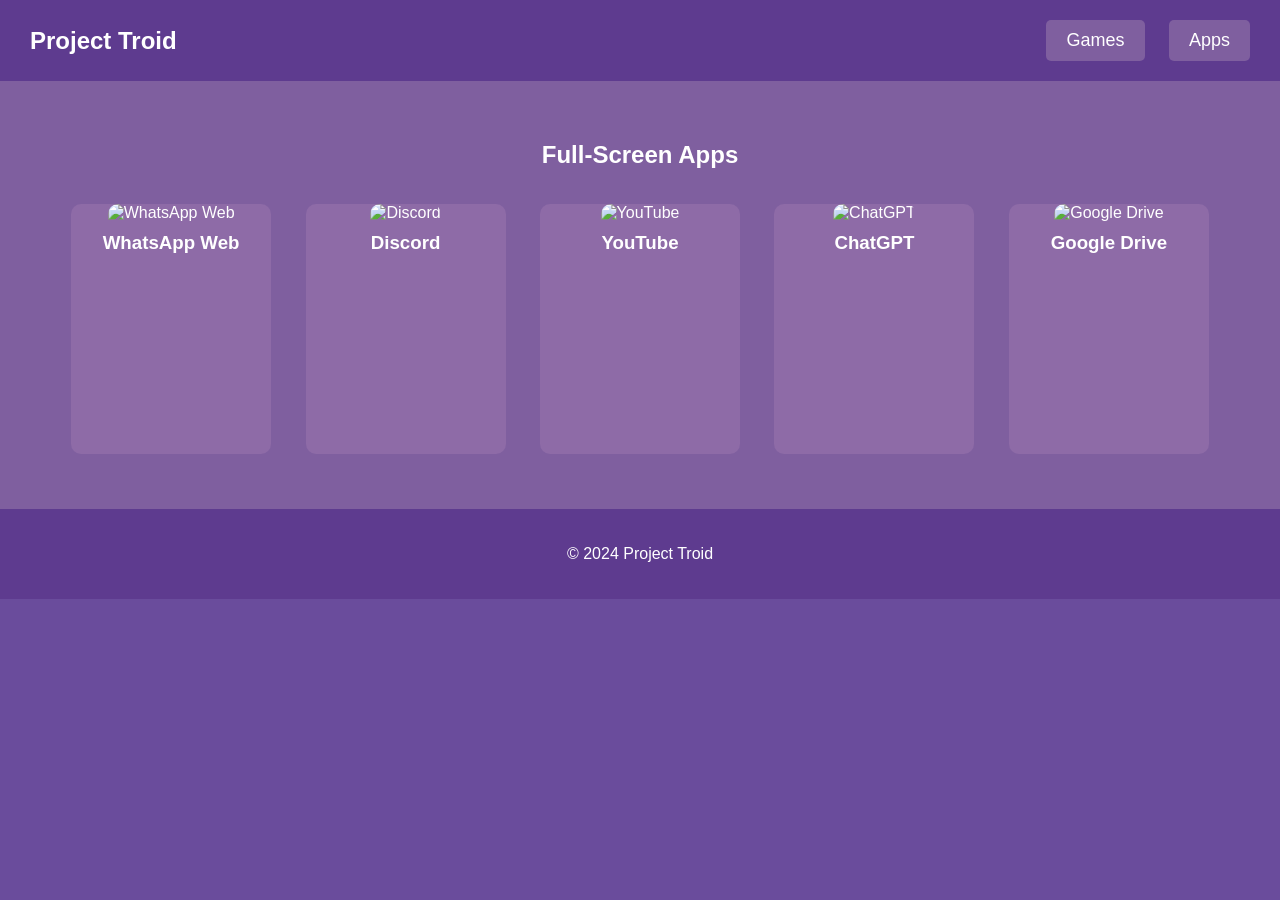
==== apps.html @ de3be922 "Create task titles for a task management system (69b1dd3733f4fe208939e3fa)" ====
<!DOCTYPE html>
<html lang="en">
<head>
    <meta charset="UTF-8">
    <meta name="viewport" content="width=device-width, initial-scale=1.0">
    <title>Project Troid - Apps</title>
    <style>
        body {
            font-family: Arial, sans-serif;
            margin: 0;
            padding: 0;
            background-color: #6a4c9c;
            color: white;
        }
        header {
            background-color: #5e3b8f;
            color: white;
            padding: 20px 30px;
            display: flex;
            justify-content: space-between;
            align-items: center;
        }
        header h1 {
            margin: 0;
            font-size: 24px;
        }
        header button {
            background-color: #7f5f9f;
            border: none;
            padding: 10px 20px;
            color: white;
            font-size: 18px;
            cursor: pointer;
            border-radius: 5px;
            margin-left: 20px;
        }
        header button:hover {
            background-color: #9b6fcf;
        }
        .section {
            padding: 40px;
            text-align: center;
            background-color: #7f5f9f;
        }
        .app-card {
            display: inline-block;
            width: 200px;
            height: 250px;
            background-color: #8e6ba7;
            margin: 15px;
            border-radius: 10px;
            cursor: pointer;
            color: white;
            text-align: center;
        }
        .app-card img {
            width: 100%;
            height: 160px;
            border-radius: 10px 10px 0 0;
        }
        .app-card h3 {
            margin-top: 10px;
        }
        footer {
            background-color: #5e3b8f;
            color: white;
            text-align: center;
            padding: 20px 0;
        }
        iframe.fullscreen {
            position: fixed;
            top: 0;
            left: 0;
            width: 100%;
            height: 100%;
            border: none;
            z-index: 1000;
        }
    </style>
    <script>
        function openFullscreen(url) {
            const iframe = document.createElement('iframe');
            iframe.src = url;
            iframe.className = 'fullscreen';
            iframe.setAttribute('allowfullscreen', '');
            document.body.appendChild(iframe);

            iframe.onclick = () => {
                iframe.remove(); // closes iframe on click, delete if not wanted
            };
        }
    </script>
</head>
<body>
    <header>
        <h1>Project Troid</h1>
        <nav>
            <button onclick="location.href='index.html'">Games</button>
            <button onclick="location.href='apps.html'">Apps</button>
        </nav>
    </header>
    <div class="section">
        <h2>Full-Screen Apps</h2>
        <div class="app-card" onclick="openFullscreen('https://web.whatsapp.com/')">
            <img src="https://via.placeholder.com/200x160" alt="WhatsApp Web">
            <h3>WhatsApp Web</h3>
        </div>
        <div class="app-card" onclick="openFullscreen('https://discord.com/app')">
            <img src="https://via.placeholder.com/200x160" alt="Discord">
            <h3>Discord</h3>
        </div>
        <div class="app-card" onclick="openFullscreen('https://www.youtube.com/')">
            <img src="https://via.placeholder.com/200x160" alt="YouTube">
            <h3>YouTube</h3>
        </div>
        <div class="app-card" onclick="openFullscreen('https://www.openai.com/chatgpt')">
            <img src="https://via.placeholder.com/200x160" alt="ChatGPT">
            <h3>ChatGPT</h3>
        </div>
        <div class="app-card" onclick="openFullscreen('https://www.google.com/drive/')">
            <img src="https://via.placeholder.com/200x160" alt="Google Drive">
            <h3>Google Drive</h3>
        </div>
    </div>
    <footer>
        <p>&copy; 2024 Project Troid</p>
    </footer>
</body>
</html>
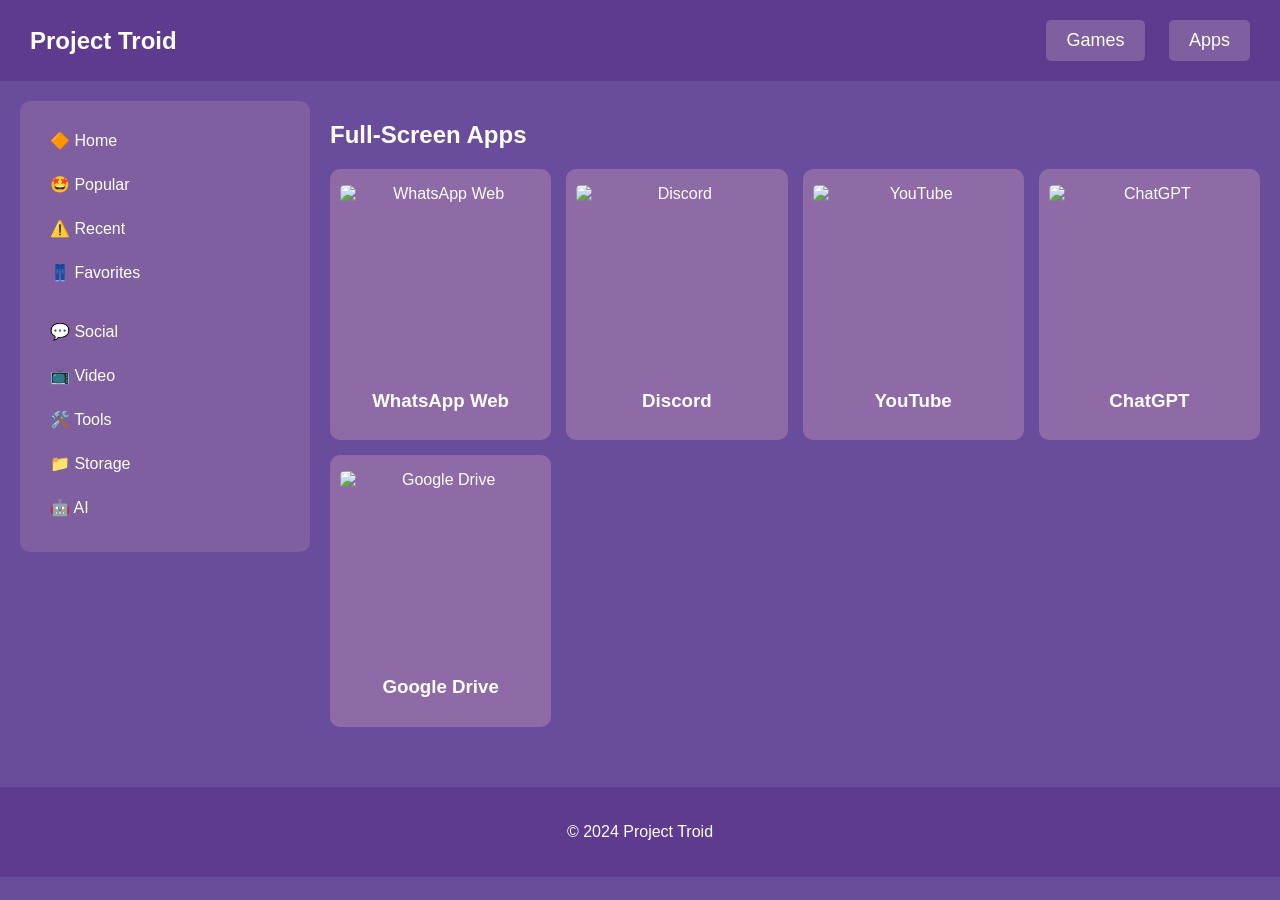
==== commit 38d13efc: "Create task titles for a task management system - Session 1 (69b1dd3733f4fe208939e3fa)" ====
--- a/apps.html
+++ b/apps.html
@@ -4,70 +4,40 @@
     <meta charset="UTF-8">
     <meta name="viewport" content="width=device-width, initial-scale=1.0">
     <title>Project Troid - Apps</title>
+    <link rel="stylesheet" href="games.css">
     <style>
-        body {
-            font-family: Arial, sans-serif;
-            margin: 0;
-            padding: 0;
-            background-color: #6a4c9c;
+        .app-grid {
+            display: grid;
+            grid-template-columns: repeat(auto-fill, minmax(200px, 1fr));
+            gap: 15px;
+        }
+        .app-card {
+            background: var(--card-bg);
+            aspect-ratio: 4 / 5;
+            display: flex;
+            flex-direction: column;
+            justify-content: flex-end;
+            align-items: center;
+            padding: 10px;
+            border-radius: 10px;
+            cursor: pointer;
+            transition: transform 0.2s;
+            text-align: center;
+            text-decoration: none;
             color: white;
         }
-        header {
-            background-color: #5e3b8f;
-            color: white;
-            padding: 20px 30px;
-            display: flex;
-            justify-content: space-between;
-            align-items: center;
-        }
-        header h1 {
-            margin: 0;
-            font-size: 24px;
-        }
-        header button {
-            background-color: #7f5f9f;
-            border: none;
-            padding: 10px 20px;
-            color: white;
-            font-size: 18px;
-            cursor: pointer;
-            border-radius: 5px;
-            margin-left: 20px;
-        }
-        header button:hover {
-            background-color: #9b6fcf;
-        }
-        .section {
-            padding: 40px;
-            text-align: center;
-            background-color: #7f5f9f;
-        }
-        .app-card {
-            display: inline-block;
-            width: 200px;
-            height: 250px;
-            background-color: #8e6ba7;
-            margin: 15px;
-            border-radius: 10px;
-            cursor: pointer;
-            color: white;
-            text-align: center;
+        .app-card:hover {
+            transform: translateY(-5px);
+            background-color: var(--accent-color);
         }
         .app-card img {
             width: 100%;
-            height: 160px;
-            border-radius: 10px 10px 0 0;
+            height: 70%;
+            object-fit: cover;
+            border-radius: 5px;
+            margin-bottom: 10px;
         }
-        .app-card h3 {
-            margin-top: 10px;
-        }
-        footer {
-            background-color: #5e3b8f;
-            color: white;
-            text-align: center;
-            padding: 20px 0;
-        }
-        iframe.fullscreen {
+        .fullscreen-iframe {
             position: fixed;
             top: 0;
             left: 0;
@@ -75,19 +45,37 @@
             height: 100%;
             border: none;
             z-index: 1000;
+            background: black;
+        }
+        .close-btn {
+            position: fixed;
+            top: 20px;
+            right: 20px;
+            z-index: 1001;
+            background: rgba(0,0,0,0.5);
+            color: white;
+            border: none;
+            padding: 10px 15px;
+            border-radius: 5px;
+            cursor: pointer;
         }
     </style>
     <script>
         function openFullscreen(url) {
             const iframe = document.createElement('iframe');
             iframe.src = url;
-            iframe.className = 'fullscreen';
+            iframe.className = 'fullscreen-iframe';
             iframe.setAttribute('allowfullscreen', '');
             document.body.appendChild(iframe);
 
-            iframe.onclick = () => {
-                iframe.remove(); // closes iframe on click, delete if not wanted
+            const closeBtn = document.createElement('button');
+            closeBtn.innerText = 'Close';
+            closeBtn.className = 'close-btn';
+            closeBtn.onclick = () => {
+                iframe.remove();
+                closeBtn.remove();
             };
+            document.body.appendChild(closeBtn);
         }
     </script>
 </head>
@@ -99,29 +87,54 @@
             <button onclick="location.href='apps.html'">Apps</button>
         </nav>
     </header>
-    <div class="section">
-        <h2>Full-Screen Apps</h2>
-        <div class="app-card" onclick="openFullscreen('https://web.whatsapp.com/')">
-            <img src="https://via.placeholder.com/200x160" alt="WhatsApp Web">
-            <h3>WhatsApp Web</h3>
-        </div>
-        <div class="app-card" onclick="openFullscreen('https://discord.com/app')">
-            <img src="https://via.placeholder.com/200x160" alt="Discord">
-            <h3>Discord</h3>
-        </div>
-        <div class="app-card" onclick="openFullscreen('https://www.youtube.com/')">
-            <img src="https://via.placeholder.com/200x160" alt="YouTube">
-            <h3>YouTube</h3>
-        </div>
-        <div class="app-card" onclick="openFullscreen('https://www.openai.com/chatgpt')">
-            <img src="https://via.placeholder.com/200x160" alt="ChatGPT">
-            <h3>ChatGPT</h3>
-        </div>
-        <div class="app-card" onclick="openFullscreen('https://www.google.com/drive/')">
-            <img src="https://via.placeholder.com/200x160" alt="Google Drive">
-            <h3>Google Drive</h3>
-        </div>
+
+    <div class="container">
+        <aside class="sidebar">
+            <div class="sidebar-section">
+                <a href="index.html" class="item">🔶 Home</a>
+                <a href="#" class="item">🤩 Popular</a>
+                <a href="#" class="item">⚠️ Recent</a>
+                <a href="#" class="item">👖 Favorites</a>
+            </div>
+            <div class="categories">
+                <a href="#" class="category">💬 Social</a>
+                <a href="#" class="category">📺 Video</a>
+                <a href="#" class="category">🛠️ Tools</a>
+                <a href="#" class="category">📁 Storage</a>
+                <a href="#" class="category">🤖 AI</a>
+            </div>
+        </aside>
+
+        <main class="content">
+            <section class="game-header">
+                <h2>Full-Screen Apps</h2>
+            </section>
+            
+            <div class="app-grid">
+                <div class="app-card" onclick="openFullscreen('https://web.whatsapp.com/')">
+                    <img src="https://via.placeholder.com/200x160?text=WhatsApp+Web" alt="WhatsApp Web">
+                    <h3>WhatsApp Web</h3>
+                </div>
+                <div class="app-card" onclick="openFullscreen('https://discord.com/app')">
+                    <img src="https://via.placeholder.com/200x160?text=Discord" alt="Discord">
+                    <h3>Discord</h3>
+                </div>
+                <div class="app-card" onclick="openFullscreen('https://www.youtube.com/')">
+                    <img src="https://via.placeholder.com/200x160?text=YouTube" alt="YouTube">
+                    <h3>YouTube</h3>
+                </div>
+                <div class="app-card" onclick="openFullscreen('https://www.openai.com/chatgpt')">
+                    <img src="https://via.placeholder.com/200x160?text=ChatGPT" alt="ChatGPT">
+                    <h3>ChatGPT</h3>
+                </div>
+                <div class="app-card" onclick="openFullscreen('https://www.google.com/drive/')">
+                    <img src="https://via.placeholder.com/200x160?text=Google+Drive" alt="Google Drive">
+                    <h3>Google Drive</h3>
+                </div>
+            </div>
+        </main>
     </div>
+
     <footer>
         <p>&copy; 2024 Project Troid</p>
     </footer>
--- a/games.css
+++ b/games.css
@@ -0,0 +1,222 @@
+:root {
+    --bg-color: #6a4c9c;
+    --header-bg: #5e3b8f;
+    --sidebar-bg: #7f5f9f;
+    --card-bg: #8e6ba7;
+    --text-color: #ffffff;
+    --accent-color: #9b6fcf;
+}
+
+body {
+    font-family: Arial, sans-serif;
+    margin: 0;
+    padding: 0;
+    background-color: var(--bg-color);
+    color: var(--text-color);
+}
+
+header {
+    background-color: var(--header-bg);
+    color: white;
+    padding: 20px 30px;
+    display: flex;
+    justify-content: space-between;
+    align-items: center;
+}
+
+header h1 {
+    margin: 0;
+    font-size: 24px;
+}
+
+header nav button {
+    background-color: var(--sidebar-bg);
+    border: none;
+    padding: 10px 20px;
+    color: white;
+    font-size: 18px;
+    cursor: pointer;
+    border-radius: 5px;
+    margin-left: 20px;
+}
+
+header nav button:hover {
+    background-color: var(--accent-color);
+}
+
+.container {
+    display: flex;
+    max-width: 1400px;
+    margin: 0 auto;
+    padding: 20px;
+}
+
+/* Sidebar */
+.sidebar {
+    width: 250px;
+    background: var(--sidebar-bg);
+    padding: 20px;
+    border-radius: 10px;
+    margin-right: 20px;
+    height: fit-content;
+}
+
+.sidebar .sidebar-section {
+    margin-bottom: 20px;
+}
+
+.sidebar .item, .sidebar .category {
+    padding: 10px;
+    cursor: pointer;
+    border-radius: 4px;
+    transition: background 0.2s;
+    display: block;
+    text-decoration: none;
+    color: white;
+    margin-bottom: 5px;
+}
+
+.sidebar .item:hover, .sidebar .category:hover {
+    background: var(--accent-color);
+}
+
+/* Main Content */
+.content {
+    flex: 1;
+}
+
+.breadcrumbs {
+    font-size: 0.9em;
+    color: #ddd;
+    margin-bottom: 20px;
+}
+
+.game-header h1 {
+    margin: 0 0 20px 0;
+    font-size: 2em;
+}
+
+/* Game Area */
+.game-container {
+    background: #000;
+    border-radius: 10px;
+    overflow: hidden;
+    box-shadow: 0 4px 15px rgba(0,0,0,0.3);
+    margin-bottom: 30px;
+}
+
+.game-frame {
+    width: 100%;
+    aspect-ratio: 16 / 9;
+    border: none;
+}
+
+.game-toolbar {
+    background: #222;
+    color: #fff;
+    padding: 10px 20px;
+    display: flex;
+    justify-content: space-between;
+    align-items: center;
+}
+
+.game-toolbar .tools span {
+    margin: 0 10px;
+    cursor: pointer;
+    opacity: 0.8;
+}
+
+.game-toolbar .tools span:hover {
+    opacity: 1;
+}
+
+/* Info Blocks */
+.game-info {
+    display: grid;
+    grid-template-columns: 1fr 2fr;
+    gap: 20px;
+    margin-bottom: 40px;
+}
+
+.info-block {
+    background: var(--sidebar-bg);
+    padding: 20px;
+    border-radius: 10px;
+}
+
+.info-block h2 {
+    margin-top: 0;
+    font-size: 1.2em;
+    border-bottom: 2px solid var(--bg-color);
+    padding-bottom: 10px;
+}
+
+.info-block ul {
+    padding-left: 20px;
+}
+
+.info-block li {
+    margin-bottom: 5px;
+}
+
+/* Related Games */
+.related-games h3 {
+    margin-bottom: 20px;
+}
+
+.game-grid {
+    display: grid;
+    grid-template-columns: repeat(auto-fill, minmax(150px, 1fr));
+    gap: 15px;
+}
+
+.game-card {
+    background: var(--card-bg);
+    aspect-ratio: 1;
+    display: flex;
+    flex-direction: column;
+    justify-content: flex-end;
+    align-items: center;
+    padding: 10px;
+    border-radius: 10px;
+    cursor: pointer;
+    transition: transform 0.2s;
+    text-align: center;
+    text-decoration: none;
+    color: white;
+}
+
+.game-card:hover {
+    transform: translateY(-5px);
+    background-color: var(--accent-color);
+}
+
+.game-card img {
+    width: 100%;
+    height: 70%;
+    object-fit: cover;
+    border-radius: 5px;
+    margin-bottom: 10px;
+}
+
+footer {
+    background-color: var(--header-bg);
+    color: white;
+    text-align: center;
+    padding: 20px 0;
+    margin-top: 40px;
+}
+
+@media (max-width: 768px) {
+    .container {
+        flex-direction: column;
+    }
+    .sidebar {
+        width: auto;
+        margin-right: 0;
+        margin-bottom: 20px;
+    }
+    .game-info {
+        grid-template-columns: 1fr;
+    }
+}
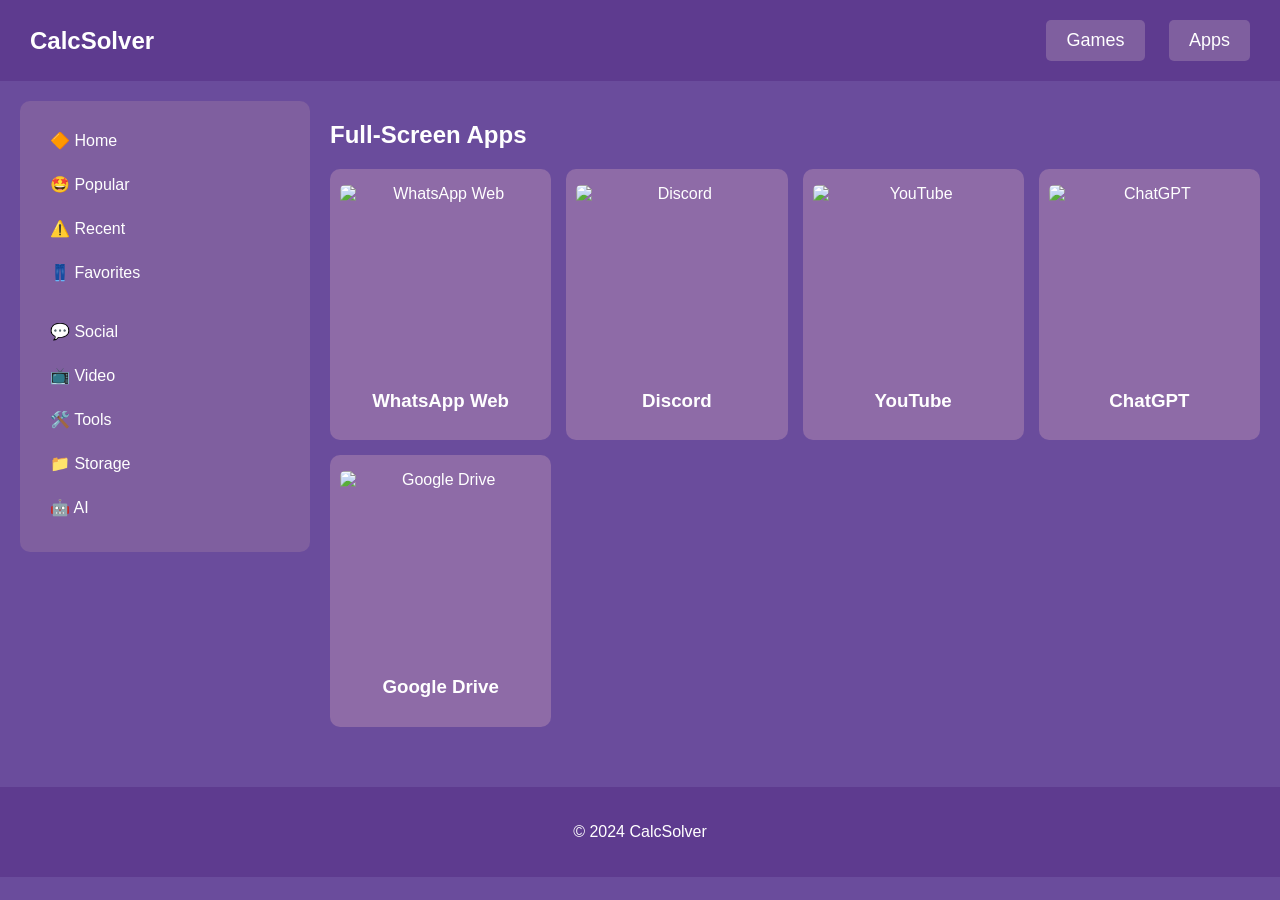
==== commit 35d3279a: "Create task titles for a task management system - Session 2 (69b1dd3733f4fe208939e3fa)" ====
--- a/apps.html
+++ b/apps.html
@@ -3,7 +3,7 @@
 <head>
     <meta charset="UTF-8">
     <meta name="viewport" content="width=device-width, initial-scale=1.0">
-    <title>Project Troid - Apps</title>
+    <title>CalcSolver - Apps</title>
     <link rel="stylesheet" href="games.css">
     <style>
         .app-grid {
@@ -81,7 +81,7 @@
 </head>
 <body>
     <header>
-        <h1>Project Troid</h1>
+        <h1>CalcSolver</h1>
         <nav>
             <button onclick="location.href='index.html'">Games</button>
             <button onclick="location.href='apps.html'">Apps</button>
@@ -136,7 +136,7 @@
     </div>
 
     <footer>
-        <p>&copy; 2024 Project Troid</p>
+        <p>&copy; 2024 CalcSolver</p>
     </footer>
 </body>
 </html>
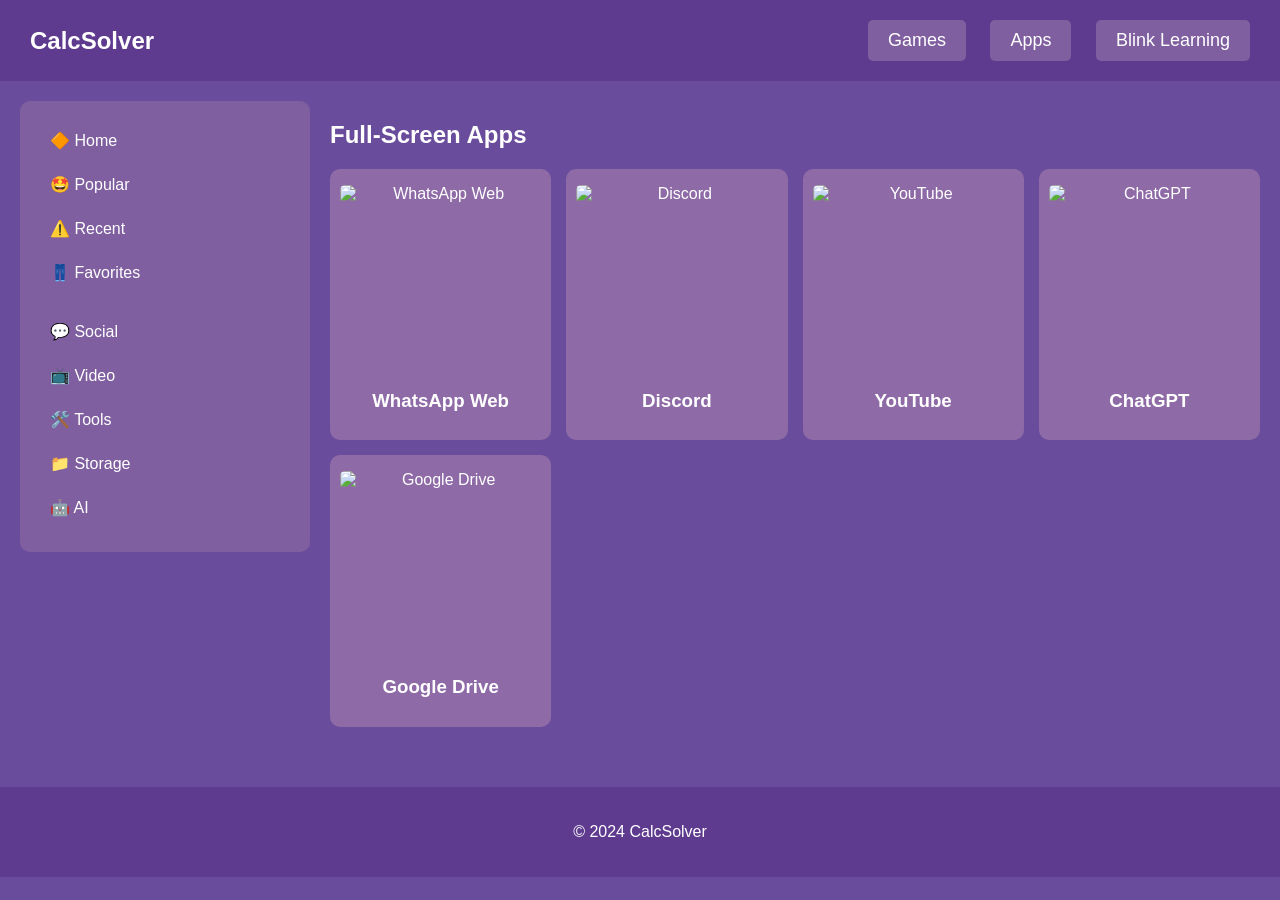
==== commit be00013b: "Create task titles for a task management system - Session 3 (69b1dd3733f4fe208939e3fa)" ====
--- a/apps.html
+++ b/apps.html
@@ -61,6 +61,19 @@
         }
     </style>
     <script>
+        const blinkLearningUrl = 'https://www.blinklearning.com/portal/home';
+
+        function openBlinkLearning() {
+            window.location.href = blinkLearningUrl;
+        }
+
+        document.addEventListener('keydown', (event) => {
+            if (event.altKey && event.key.toLowerCase() === 'b') {
+                event.preventDefault();
+                openBlinkLearning();
+            }
+        });
+
         function openFullscreen(url) {
             const iframe = document.createElement('iframe');
             iframe.src = url;
@@ -85,6 +98,7 @@
         <nav>
             <button onclick="location.href='index.html'">Games</button>
             <button onclick="location.href='apps.html'">Apps</button>
+            <button onclick="openBlinkLearning()" title="Hotkey: Alt+B">Blink Learning</button>
         </nav>
     </header>
 
